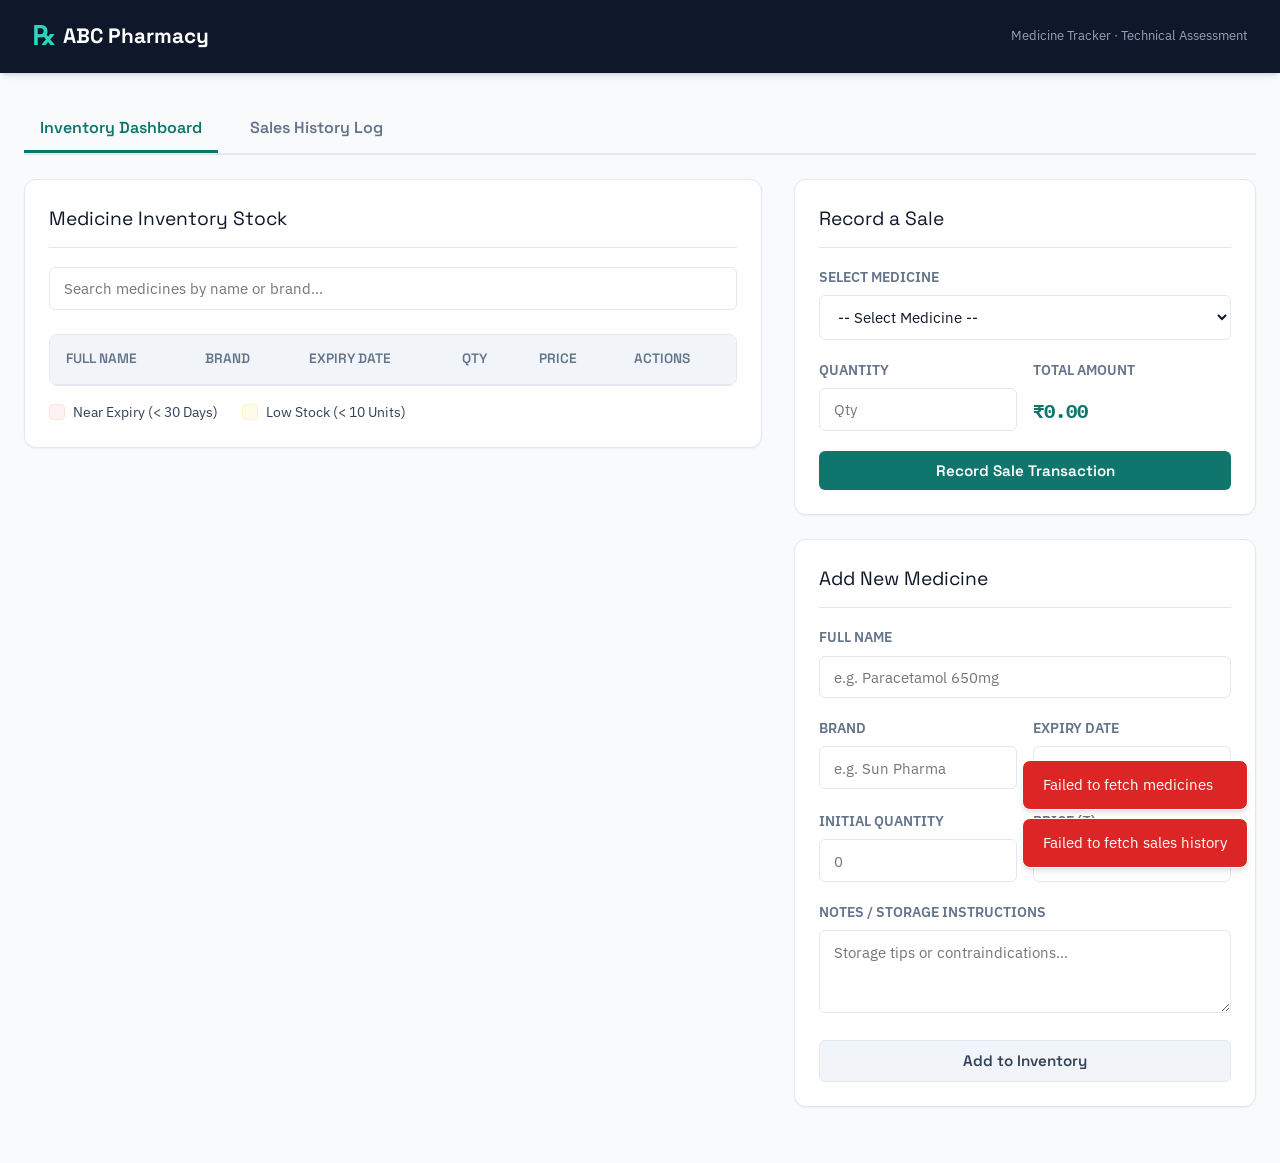
==== PharmacyTracker/PharmacyTracker.Api/wwwroot/index.html @ 10a16a3f "Initial commit of ABC Pharmacy Medicine Tracker" ====
<!DOCTYPE html>
<html lang="en">
<head>
  <meta charset="UTF-8">
  <meta name="viewport" content="width=device-width, initial-scale=1.0">
  <title>ABC Pharmacy Medicine Tracker</title>
  <link rel="preconnect" href="https://fonts.googleapis.com">
  <link href="https://fonts.googleapis.com/css2?family=Space+Grotesk:wght@400;500;600;700&family=IBM+Plex+Sans:wght@400;500;600;700&family=IBM+Plex+Mono:wght@400;500;600&display=swap" rel="stylesheet">
  <link rel="stylesheet" href="css/site.css">
</head>
<body>

  <!-- Toast Notification Container -->
  <div id="toast-container" class="toast-container"></div>

  <!-- Header -->
  <header class="app-header">
    <div class="brand">
      <span class="rx">℞</span> ABC Pharmacy
    </div>
    <div class="subtitle">Medicine Tracker · Technical Assessment</div>
  </header>

  <!-- Container -->
  <div class="container">
    <!-- Tabs Nav -->
    <div class="tabs-nav">
      <button class="tab-btn active" data-tab="tab-inventory">Inventory Dashboard</button>
      <button class="tab-btn" data-tab="tab-sales">Sales History Log</button>
    </div>

    <!-- TAB: Inventory Dashboard -->
    <div id="tab-inventory" class="tab-content active">
      <div class="grid-layout">
        
        <!-- Left Side: Table & Search -->
        <div>
          <div class="card" style="margin-bottom: 0;">
            <div class="card-title">Medicine Inventory Stock</div>
            
            <!-- Search Bar -->
            <div class="search-container">
              <input type="text" id="search-input" placeholder="Search medicines by name or brand...">
            </div>

            <!-- Table -->
            <div class="table-wrapper">
              <table>
                <thead>
                  <tr>
                    <th>Full Name</th>
                    <th>Brand</th>
                    <th>Expiry Date</th>
                    <th>Qty</th>
                    <th>Price</th>
                    <th>Actions</th>
                  </tr>
                </thead>
                <tbody id="inventory-body">
                  <!-- JS Rendered rows -->
                </tbody>
              </table>
            </div>

            <!-- Legend -->
            <div class="legend">
              <div class="legend-item">
                <span class="legend-color danger"></span>
                <span>Near Expiry (&lt; 30 Days)</span>
              </div>
              <div class="legend-item">
                <span class="legend-color warning"></span>
                <span>Low Stock (&lt; 10 Units)</span>
              </div>
            </div>

          </div>
        </div>

        <!-- Right Side: Forms -->
        <div>
          <!-- Card: Record a Sale -->
          <div class="card" id="record-sale-card">
            <div class="card-title">Record a Sale</div>
            <form id="record-sale-form">
              <div class="form-group">
                <label for="sale-medicine-select">Select Medicine</label>
                <select id="sale-medicine-select" required>
                  <option value="">-- Select Medicine --</option>
                </select>
              </div>
              <div class="form-row">
                <div class="form-group">
                  <label for="sale-qty">Quantity</label>
                  <input type="number" id="sale-qty" min="1" placeholder="Qty" required>
                </div>
                <div class="form-group">
                  <label>Total Amount</label>
                  <div id="sale-total-amount" class="mono" style="font-weight: 700; font-size: 1.2rem; color: var(--primary); padding-top: 0.5rem;">₹0.00</div>
                </div>
              </div>
              <button type="submit" class="btn btn-primary" style="width: 100%;">Record Sale Transaction</button>
            </form>
          </div>

          <!-- Card: Add Medicine -->
          <div class="card">
            <div class="card-title">Add New Medicine</div>
            <form id="add-medicine-form">
              <div class="form-group">
                <label for="add-name">Full Name</label>
                <input type="text" id="add-name" name="fullName" placeholder="e.g. Paracetamol 650mg" required>
              </div>
              <div class="form-row">
                <div class="form-group">
                  <label for="add-brand">Brand</label>
                  <input type="text" id="add-brand" name="brand" placeholder="e.g. Sun Pharma" required>
                </div>
                <div class="form-group">
                  <label for="add-expiry">Expiry Date</label>
                  <input type="date" id="add-expiry" name="expiryDate" required>
                </div>
              </div>
              <div class="form-row">
                <div class="form-group">
                  <label for="add-qty">Initial Quantity</label>
                  <input type="number" id="add-qty" name="quantity" min="0" placeholder="0" required>
                </div>
                <div class="form-group">
                  <label for="add-price">Price (₹)</label>
                  <input type="number" id="add-price" name="price" min="0.01" step="0.01" placeholder="0.00" required>
                </div>
              </div>
              <div class="form-group">
                <label for="add-notes">Notes / Storage Instructions</label>
                <textarea id="add-notes" name="notes" rows="3" placeholder="Storage tips or contraindications..."></textarea>
              </div>
              <button type="submit" class="btn btn-secondary" style="width: 100%;">Add to Inventory</button>
            </form>
          </div>
        </div>

      </div>
    </div>

    <!-- TAB: Sales History Log -->
    <div id="tab-sales" class="tab-content">
      <div class="card">
        <div class="card-title">Sales Transaction Log</div>
        <div class="table-wrapper">
          <table>
            <thead>
              <tr>
                <th>Medicine Name</th>
                <th>Quantity Sold</th>
                <th>Unit Price At Sale</th>
                <th>Total Transaction Amount</th>
                <th>Sale Date & Time</th>
              </tr>
            </thead>
            <tbody id="sales-history-body">
              <!-- JS Rendered rows -->
            </tbody>
          </table>
        </div>
      </div>
    </div>

  </div>

  <!-- Detail Modal -->
  <div id="detail-modal" class="modal-backdrop">
    <div class="modal">
      <div class="modal-header">
        <div id="modal-title" class="modal-title">Medicine Details</div>
        <button class="modal-close">&times;</button>
      </div>
      <div id="modal-content" class="modal-body">
        <!-- JS Rendered content -->
      </div>
      <div class="modal-footer">
        <button class="btn btn-secondary btn-modal-close">Close View</button>
      </div>
    </div>
  </div>

  <script type="module" src="js/app.js"></script>
</body>
</html>
---- PharmacyTracker/PharmacyTracker.Api/wwwroot/css/site.css ----
/* site.css - Core Design System */
:root {
  --ink: #0f172a;
  --ink-light: #1e293b;
  --paper: #f8fafc;
  --paper-card: #ffffff;
  --line: #e2e8f0;
  
  --primary: #0f766e;
  --primary-hover: #115e59;
  --primary-tint: #f0fdfa;
  
  --accent: #2563eb;
  --accent-tint: #eff6ff;

  --red-bg: #fef2f2;
  --red-text: #991b1b;
  --red-line: #fee2e2;
  
  --yellow-bg: #fffbeb;
  --yellow-text: #92400e;
  --yellow-line: #fef3c7;

  --text-main: #334155;
  --text-muted: #64748b;
  
  --shadow-sm: 0 1px 2px 0 rgba(0, 0, 0, 0.05);
  --shadow-md: 0 4px 6px -1px rgba(0, 0, 0, 0.1), 0 2px 4px -1px rgba(0, 0, 0, 0.06);
  --shadow-lg: 0 10px 15px -3px rgba(0, 0, 0, 0.1), 0 4px 6px -2px rgba(0, 0, 0, 0.05);
  
  --font-display: 'Space Grotesk', sans-serif;
  --font-sans: 'IBM Plex Sans', sans-serif;
  --font-mono: 'IBM Plex Mono', monospace;
}

* {
  box-sizing: border-box;
  margin: 0;
  padding: 0;
}

body {
  background-color: var(--paper);
  color: var(--text-main);
  font-family: var(--font-sans);
  font-size: 15px;
  line-height: 1.6;
}

/* Header & Brand */
header.app-header {
  background-color: var(--ink);
  color: #fff;
  padding: 1rem 2rem;
  display: flex;
  justify-content: space-between;
  align-items: center;
  box-shadow: var(--shadow-md);
  position: sticky;
  top: 0;
  z-index: 100;
}

.brand {
  display: flex;
  align-items: center;
  gap: 0.5rem;
  font-family: var(--font-display);
  font-weight: 700;
  font-size: 1.3rem;
}

.brand span.rx {
  color: #2dd4bf;
  font-size: 1.6rem;
}

.subtitle {
  font-size: 0.8rem;
  color: #94a3b8;
}

/* Layout */
.container {
  max-width: 1300px;
  margin: 2rem auto;
  padding: 0 1.5rem;
}

.grid-layout {
  display: grid;
  grid-template-columns: 1.6fr 1fr;
  gap: 2rem;
}

@media (max-width: 1024px) {
  .grid-layout {
    grid-template-columns: 1fr;
  }
}

/* Tabs Navigation */
.tabs-nav {
  display: flex;
  gap: 1rem;
  border-bottom: 2px solid var(--line);
  margin-bottom: 1.5rem;
}

.tab-btn {
  background: none;
  border: none;
  font-family: var(--font-display);
  font-size: 1rem;
  font-weight: 600;
  color: var(--text-muted);
  padding: 0.75rem 1rem;
  cursor: pointer;
  border-bottom: 3px solid transparent;
  transition: all 0.2s ease;
}

.tab-btn:hover {
  color: var(--ink);
}

.tab-btn.active {
  color: var(--primary);
  border-bottom-color: var(--primary);
}

.tab-content {
  display: none;
}

.tab-content.active {
  display: block;
}

/* Card Styling */
.card {
  background-color: var(--paper-card);
  border: 1px solid var(--line);
  border-radius: 12px;
  padding: 1.5rem;
  box-shadow: var(--shadow-sm);
  margin-bottom: 1.5rem;
  transition: box-shadow 0.2s ease;
}

.card:hover {
  box-shadow: var(--shadow-md);
}

.card-title {
  font-family: var(--font-display);
  font-size: 1.2rem;
  color: var(--ink);
  margin-bottom: 1.2rem;
  display: flex;
  align-items: center;
  gap: 0.5rem;
  border-bottom: 1px solid var(--line);
  padding-bottom: 0.75rem;
}

/* Table Styling */
.table-wrapper {
  overflow-x: auto;
  border-radius: 8px;
  border: 1px solid var(--line);
}

table {
  width: 100%;
  border-collapse: collapse;
  text-align: left;
}

th {
  background-color: #f1f5f9;
  font-family: var(--font-display);
  font-size: 0.85rem;
  font-weight: 600;
  text-transform: uppercase;
  color: var(--text-muted);
  padding: 0.85rem 1rem;
  border-bottom: 1px solid var(--line);
}

td {
  padding: 0.85rem 1rem;
  border-bottom: 1px solid var(--line);
  font-size: 0.9rem;
  vertical-align: middle;
}

tr.row-expiring td {
  background-color: var(--red-bg);
  border-bottom-color: var(--red-line);
}

tr.row-lowstock td {
  background-color: var(--yellow-bg);
  border-bottom-color: var(--yellow-line);
}

tr.row-expiring.row-lowstock td {
  background-color: var(--red-bg);
  border-bottom-color: var(--red-line);
}

tr:last-child td {
  border-bottom: none;
}

.mono {
  font-family: var(--font-mono);
}

/* Forms and Inputs */
.form-group {
  margin-bottom: 1.25rem;
}

label {
  display: block;
  font-size: 0.85rem;
  font-weight: 600;
  color: var(--text-muted);
  margin-bottom: 0.4rem;
  text-transform: uppercase;
}

input, select, textarea {
  width: 100%;
  padding: 0.65rem 0.85rem;
  border: 1px solid var(--line);
  border-radius: 6px;
  font-family: var(--font-sans);
  font-size: 0.95rem;
  background-color: #fff;
  color: var(--ink);
  transition: all 0.2s ease;
}

input:focus, select:focus, textarea:focus {
  outline: none;
  border-color: var(--primary);
  box-shadow: 0 0 0 3px rgba(15, 118, 110, 0.15);
}

.form-row {
  display: grid;
  grid-template-columns: 1fr 1fr;
  gap: 1rem;
}

/* Buttons */
.btn {
  display: inline-flex;
  align-items: center;
  justify-content: center;
  padding: 0.65rem 1.25rem;
  font-family: var(--font-display);
  font-size: 0.95rem;
  font-weight: 600;
  border-radius: 6px;
  border: none;
  cursor: pointer;
  transition: all 0.2s ease;
}

.btn-primary {
  background-color: var(--primary);
  color: white;
}

.btn-primary:hover {
  background-color: var(--primary-hover);
}

.btn-secondary {
  background-color: #f1f5f9;
  color: var(--text-main);
  border: 1px solid var(--line);
}

.btn-secondary:hover {
  background-color: #e2e8f0;
}

.btn-sm {
  padding: 0.35rem 0.75rem;
  font-size: 0.8rem;
}

/* Badges / Pills */
.pill {
  display: inline-block;
  padding: 0.15rem 0.5rem;
  border-radius: 12px;
  font-size: 0.75rem;
  font-family: var(--font-mono);
  font-weight: 600;
}

.pill-danger {
  background-color: #fee2e2;
  color: #991b1b;
}

.pill-warning {
  background-color: #fef3c7;
  color: #92400e;
}

.pill-success {
  background-color: #d1fae5;
  color: #065f46;
}

/* Search Bar */
.search-container {
  display: flex;
  gap: 1rem;
  margin-bottom: 1.5rem;
}

/* Legend */
.legend {
  display: flex;
  gap: 1.5rem;
  margin-top: 1rem;
  font-size: 0.85rem;
}

.legend-item {
  display: flex;
  align-items: center;
  gap: 0.5rem;
}

.legend-color {
  width: 16px;
  height: 16px;
  border-radius: 4px;
  border: 1px solid var(--line);
}

.legend-color.danger {
  background-color: var(--red-bg);
  border-color: var(--red-line);
}

.legend-color.warning {
  background-color: var(--yellow-bg);
  border-color: var(--yellow-line);
}

/* Modal */
.modal-backdrop {
  position: fixed;
  top: 0;
  left: 0;
  right: 0;
  bottom: 0;
  background-color: rgba(15, 23, 42, 0.6);
  backdrop-filter: blur(4px);
  display: flex;
  align-items: center;
  justify-content: center;
  z-index: 1000;
  opacity: 0;
  pointer-events: none;
  transition: opacity 0.25s ease;
}

.modal-backdrop.show {
  opacity: 1;
  pointer-events: auto;
}

.modal {
  background-color: var(--paper-card);
  border-radius: 12px;
  width: 100%;
  max-width: 500px;
  box-shadow: var(--shadow-lg);
  transform: scale(0.95);
  transition: transform 0.25s ease;
}

.modal-backdrop.show .modal {
  transform: scale(1);
}

.modal-header {
  padding: 1.25rem 1.5rem;
  border-bottom: 1px solid var(--line);
  display: flex;
  justify-content: space-between;
  align-items: center;
}

.modal-title {
  font-family: var(--font-display);
  font-size: 1.25rem;
  font-weight: 700;
  color: var(--ink);
}

.modal-close {
  background: none;
  border: none;
  font-size: 1.5rem;
  cursor: pointer;
  color: var(--text-muted);
}

.modal-body {
  padding: 1.5rem;
}

.modal-footer {
  padding: 1rem 1.5rem;
  border-top: 1px solid var(--line);
  display: flex;
  justify-content: flex-end;
  gap: 0.75rem;
}

/* Notifications / Toast */
.toast-container {
  position: fixed;
  bottom: 2rem;
  right: 2rem;
  z-index: 1100;
}

.toast {
  background-color: var(--ink);
  color: #fff;
  padding: 1rem 1.5rem;
  border-radius: 8px;
  box-shadow: var(--shadow-lg);
  margin-top: 0.5rem;
  display: flex;
  align-items: center;
  gap: 0.75rem;
  animation: slideIn 0.3s ease forwards;
}

@keyframes slideIn {
  from {
    transform: translateY(100%);
    opacity: 0;
  }
  to {
    transform: translateY(0);
    opacity: 1;
  }
}
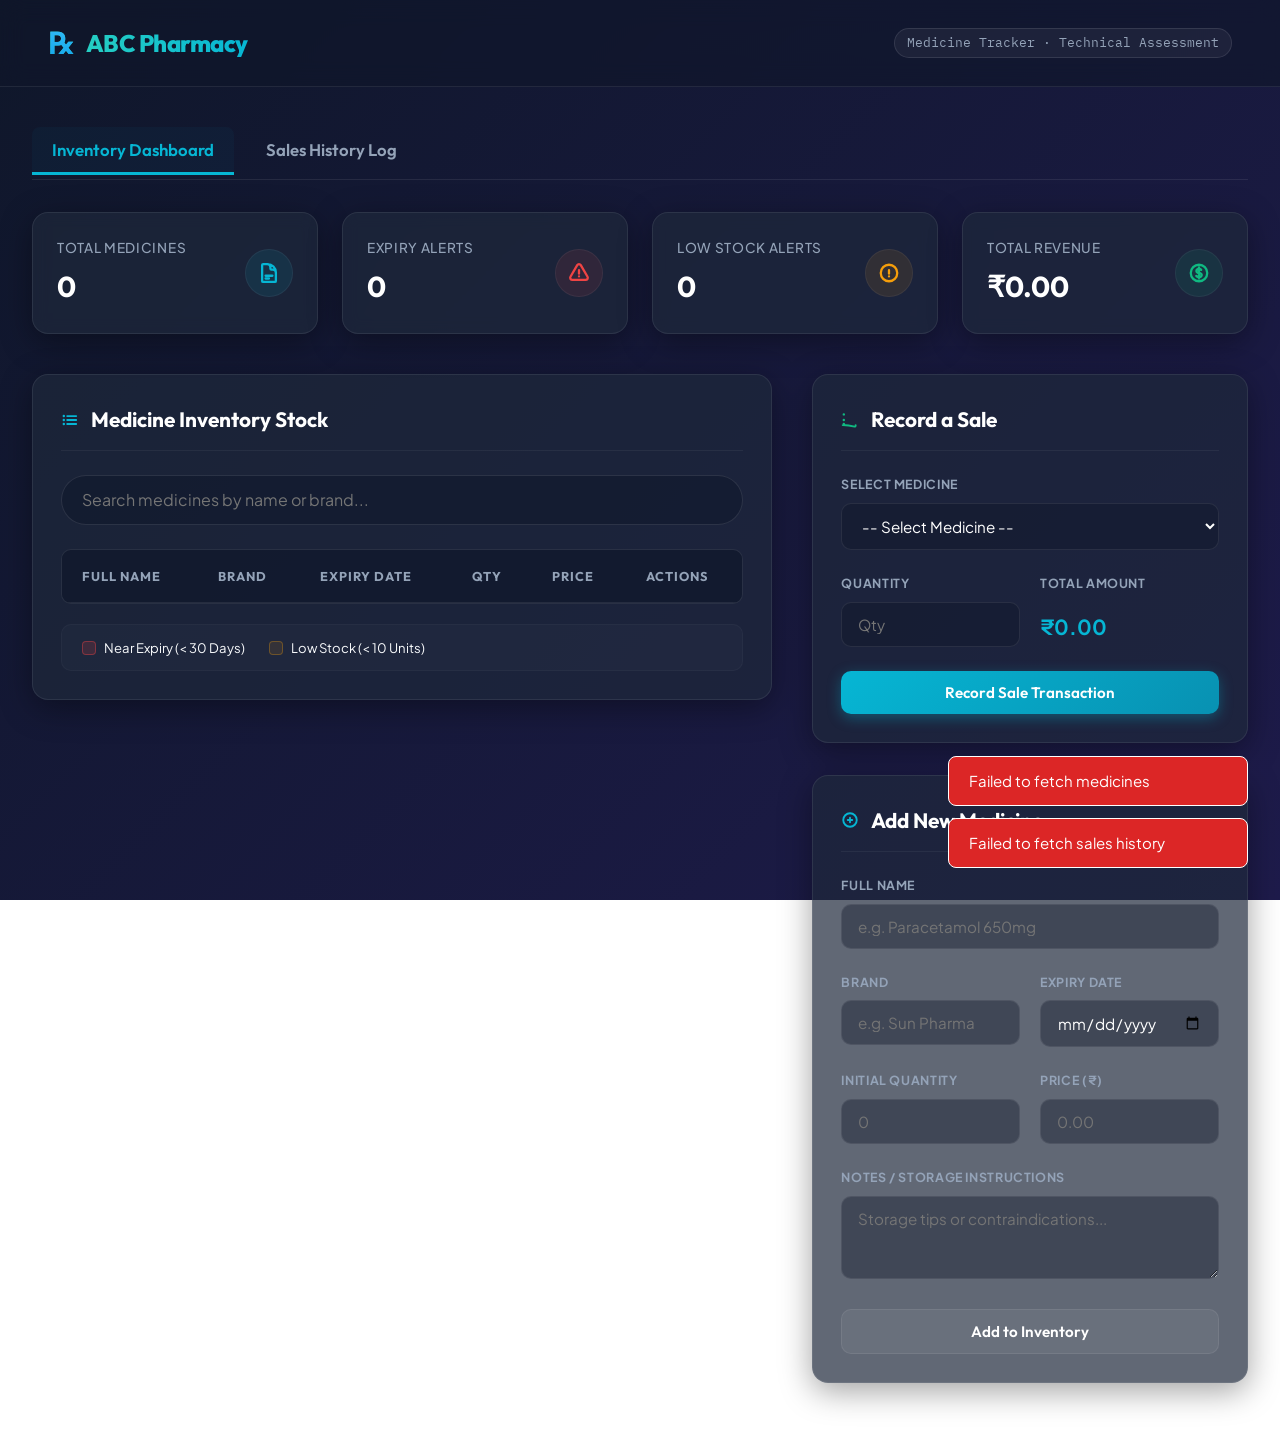
==== commit a267b79b: "Redesign UI to make it look premium and production ready" ====
--- a/PharmacyTracker/PharmacyTracker.Api/wwwroot/index.html
+++ b/PharmacyTracker/PharmacyTracker.Api/wwwroot/index.html
@@ -5,7 +5,6 @@
   <meta name="viewport" content="width=device-width, initial-scale=1.0">
   <title>ABC Pharmacy Medicine Tracker</title>
   <link rel="preconnect" href="https://fonts.googleapis.com">
-  <link href="https://fonts.googleapis.com/css2?family=Space+Grotesk:wght@400;500;600;700&family=IBM+Plex+Sans:wght@400;500;600;700&family=IBM+Plex+Mono:wght@400;500;600&display=swap" rel="stylesheet">
   <link rel="stylesheet" href="css/site.css">
 </head>
 <body>
@@ -27,6 +26,46 @@
     <div class="tabs-nav">
       <button class="tab-btn active" data-tab="tab-inventory">Inventory Dashboard</button>
       <button class="tab-btn" data-tab="tab-sales">Sales History Log</button>
+    </div>
+
+    <!-- Quick Statistics Banner -->
+    <div class="stats-grid">
+      <div class="stat-card">
+        <div class="stat-info">
+          <span class="stat-label">Total Medicines</span>
+          <span class="stat-value" id="stats-total-meds">0</span>
+        </div>
+        <div class="stat-icon cyan">
+          <svg width="22" height="22" fill="none" stroke="currentColor" stroke-width="2.5" viewBox="0 0 24 24"><path stroke-linecap="round" stroke-linejoin="round" d="M19.5 14.25v-2.625a3.375 3.375 0 00-3.375-3.375h-1.5A1.125 1.125 0 0113.5 7.125v-1.5a3.375 3.375 0 00-3.375-3.375H8.25m0 12.75h7.5m-7.5 3H12M10.5 2.25H5.625c-.621 0-1.125.504-1.125 1.125v17.25c0 .621.504 1.125 1.125 1.125h12.75c.621 0 1.125-.504 1.125-1.125V11.25a9 9 0 00-9-9z"></path></svg>
+        </div>
+      </div>
+      <div class="stat-card">
+        <div class="stat-info">
+          <span class="stat-label">Expiry Alerts</span>
+          <span class="stat-value" id="stats-expiry-alerts">0</span>
+        </div>
+        <div class="stat-icon red">
+          <svg width="22" height="22" fill="none" stroke="currentColor" stroke-width="2.5" viewBox="0 0 24 24"><path stroke-linecap="round" stroke-linejoin="round" d="M12 9v3.75m-9.303 3.376c-.866 1.5.217 3.374 1.948 3.374h14.71c1.73 0 2.813-1.874 1.948-3.374L13.949 3.378c-.866-1.5-3.032-1.5-3.898 0L2.697 16.126zM12 15.75h.007v.008H12v-.008z"></path></svg>
+        </div>
+      </div>
+      <div class="stat-card">
+        <div class="stat-info">
+          <span class="stat-label">Low Stock Alerts</span>
+          <span class="stat-value" id="stats-low-stock">0</span>
+        </div>
+        <div class="stat-icon yellow">
+          <svg width="22" height="22" fill="none" stroke="currentColor" stroke-width="2.5" viewBox="0 0 24 24"><path stroke-linecap="round" stroke-linejoin="round" d="M12 9v3.75m9-.75a9 9 0 11-18 0 9 9 0 0118 0zm-9 3.75h.008v.008H12v-.008z"></path></svg>
+        </div>
+      </div>
+      <div class="stat-card">
+        <div class="stat-info">
+          <span class="stat-label">Total Revenue</span>
+          <span class="stat-value" id="stats-revenue">₹0.00</span>
+        </div>
+        <div class="stat-icon green">
+          <svg width="22" height="22" fill="none" stroke="currentColor" stroke-width="2.5" viewBox="0 0 24 24"><path stroke-linecap="round" stroke-linejoin="round" d="M12 6v12m-3-2.818l.879.659c1.171.879 3.07.879 4.242 0 1.172-.879 1.172-2.303 0-3.182C13.536 12.219 12.768 12 12 12c-.725 0-1.45-.22-2.003-.659-1.106-.879-1.106-2.303 0-3.182s2.9-.879 4.006 0l.415.33M21 12a9 9 0 11-18 0 9 9 0 0118 0z"></path></svg>
+        </div>
+      </div>
     </div>
 
     <!-- TAB: Inventory Dashboard -->
@@ -36,7 +75,10 @@
         <!-- Left Side: Table & Search -->
         <div>
           <div class="card" style="margin-bottom: 0;">
-            <div class="card-title">Medicine Inventory Stock</div>
+            <div class="card-title">
+              <svg width="18" height="18" fill="none" stroke="currentColor" stroke-width="2.5" viewBox="0 0 24 24" style="color: var(--primary);"><path stroke-linecap="round" stroke-linejoin="round" d="M8.25 6.75h12M8.25 12h12m-12 5.25h12M3.75 6.75h.007v.008H3.75V6.75zm.375 0a.375.375 0 11-.75 0 .375.375 0 01.75 0zM3.75 12h.007v.008H3.75V12zm.375 0a.375.375 0 11-.75 0 .375.375 0 01.75 0zm-.375 5.25h.007v.008H3.75v-.008zm.375 0a.375.375 0 11-.75 0 .375.375 0 01.75 0z"></path></svg>
+              Medicine Inventory Stock
+            </div>
             
             <!-- Search Bar -->
             <div class="search-container">
@@ -81,7 +123,10 @@
         <div>
           <!-- Card: Record a Sale -->
           <div class="card" id="record-sale-card">
-            <div class="card-title">Record a Sale</div>
+            <div class="card-title">
+              <svg width="18" height="18" fill="none" stroke="currentColor" stroke-width="2.5" viewBox="0 0 24 24" style="color: var(--success);"><path stroke-linecap="round" stroke-linejoin="round" d="M2.25 18.75a60.07 60.07 0 0115.797 2.101c.727.198 1.453-.342 1.453-1.096V18.75M3.75 4.5h.007v.008H3.75V4.5zm.375 0a.375.375 0 11-.75 0 .375.375 0 01.75 0zM3.75 12h.007v.008H3.75V12zm.375 0a.375.375 0 11-.75 0 .375.375 0 01.75 0zm-.375 5.25h.007v.008H3.75v-.008zm.375 0a.375.375 0 11-.75 0 .375.375 0 01.75 0z"></path></svg>
+              Record a Sale
+            </div>
             <form id="record-sale-form">
               <div class="form-group">
                 <label for="sale-medicine-select">Select Medicine</label>
@@ -96,7 +141,7 @@
                 </div>
                 <div class="form-group">
                   <label>Total Amount</label>
-                  <div id="sale-total-amount" class="mono" style="font-weight: 700; font-size: 1.2rem; color: var(--primary); padding-top: 0.5rem;">₹0.00</div>
+                  <div id="sale-total-amount" class="mono" style="font-weight: 700; font-size: 1.3rem; color: var(--primary); padding-top: 0.5rem;">₹0.00</div>
                 </div>
               </div>
               <button type="submit" class="btn btn-primary" style="width: 100%;">Record Sale Transaction</button>
@@ -105,7 +150,10 @@
 
           <!-- Card: Add Medicine -->
           <div class="card">
-            <div class="card-title">Add New Medicine</div>
+            <div class="card-title">
+              <svg width="18" height="18" fill="none" stroke="currentColor" stroke-width="2.5" viewBox="0 0 24 24" style="color: var(--primary);"><path stroke-linecap="round" stroke-linejoin="round" d="M12 9v6m3-3H9m12 0a9 9 0 11-18 0 9 9 0 0118 0z"></path></svg>
+              Add New Medicine
+            </div>
             <form id="add-medicine-form">
               <div class="form-group">
                 <label for="add-name">Full Name</label>
@@ -146,7 +194,10 @@
     <!-- TAB: Sales History Log -->
     <div id="tab-sales" class="tab-content">
       <div class="card">
-        <div class="card-title">Sales Transaction Log</div>
+        <div class="card-title">
+          <svg width="18" height="18" fill="none" stroke="currentColor" stroke-width="2.5" viewBox="0 0 24 24" style="color: var(--success);"><path stroke-linecap="round" stroke-linejoin="round" d="M9 12h6m-6 4h6m2 5H7a2 2 0 01-2-2V5a2 2 0 012-2h5.586a1 1 0 01.707.293l5.414 5.414a1 1 0 01.293.707V19a2 2 0 01-2 2z"></path></svg>
+          Sales Transaction Log
+        </div>
         <div class="table-wrapper">
           <table>
             <thead>
--- a/PharmacyTracker/PharmacyTracker.Api/wwwroot/css/site.css
+++ b/PharmacyTracker/PharmacyTracker.Api/wwwroot/css/site.css
@@ -1,61 +1,83 @@
-/* site.css - Core Design System */
+/* site.css - Premium Production Ready Theme */
+@import url('https://fonts.googleapis.com/css2?family=Outfit:wght@300;400;500;600;700;800&family=IBM+Plex+Mono:wght@400;500;600&family=Plus+Jakarta+Sans:wght@300;400;500;600;700;800&display=swap');
+
 :root {
-  --ink: #0f172a;
-  --ink-light: #1e293b;
-  --paper: #f8fafc;
-  --paper-card: #ffffff;
-  --line: #e2e8f0;
+  --bg-gradient: linear-gradient(135deg, #0f172a 0%, #1e1b4b 100%);
+  --panel-bg: rgba(30, 41, 59, 0.7);
+  --panel-border: rgba(255, 255, 255, 0.08);
   
-  --primary: #0f766e;
-  --primary-hover: #115e59;
-  --primary-tint: #f0fdfa;
+  --primary: #06b6d4;
+  --primary-hover: #0891b2;
+  --primary-glow: rgba(6, 182, 212, 0.35);
   
-  --accent: #2563eb;
-  --accent-tint: #eff6ff;
-
-  --red-bg: #fef2f2;
-  --red-text: #991b1b;
-  --red-line: #fee2e2;
+  --success: #10b981;
+  --success-glow: rgba(16, 185, 129, 0.2);
   
-  --yellow-bg: #fffbeb;
-  --yellow-text: #92400e;
-  --yellow-line: #fef3c7;
-
-  --text-main: #334155;
-  --text-muted: #64748b;
+  --warning: #f59e0b;
+  --warning-bg: rgba(245, 158, 11, 0.1);
+  --warning-border: rgba(245, 158, 11, 0.3);
   
-  --shadow-sm: 0 1px 2px 0 rgba(0, 0, 0, 0.05);
-  --shadow-md: 0 4px 6px -1px rgba(0, 0, 0, 0.1), 0 2px 4px -1px rgba(0, 0, 0, 0.06);
-  --shadow-lg: 0 10px 15px -3px rgba(0, 0, 0, 0.1), 0 4px 6px -2px rgba(0, 0, 0, 0.05);
+  --danger: #ef4444;
+  --danger-bg: rgba(239, 68, 68, 0.15);
+  --danger-border: rgba(239, 68, 68, 0.4);
   
-  --font-display: 'Space Grotesk', sans-serif;
-  --font-sans: 'IBM Plex Sans', sans-serif;
+  --text-main: #f8fafc;
+  --text-muted: #94a3b8;
+  --text-dim: #64748b;
+  
+  --font-display: 'Outfit', sans-serif;
+  --font-sans: 'Plus Jakarta Sans', sans-serif;
   --font-mono: 'IBM Plex Mono', monospace;
+  
+  --shadow-premium: 0 8px 32px 0 rgba(0, 0, 0, 0.37);
+  --radius-lg: 16px;
+  --radius-md: 10px;
 }
 
 * {
   box-sizing: border-box;
   margin: 0;
   padding: 0;
+  scrollbar-width: thin;
+  scrollbar-color: rgba(255, 255, 255, 0.2) transparent;
 }
 
 body {
-  background-color: var(--paper);
+  background: var(--bg-gradient);
   color: var(--text-main);
   font-family: var(--font-sans);
   font-size: 15px;
   line-height: 1.6;
-}
-
-/* Header & Brand */
+  min-height: 100vh;
+  background-attachment: fixed;
+}
+
+/* Scrollbar Customization */
+::-webkit-scrollbar {
+  width: 6px;
+  height: 6px;
+}
+::-webkit-scrollbar-track {
+  background: transparent;
+}
+::-webkit-scrollbar-thumb {
+  background: rgba(255, 255, 255, 0.15);
+  border-radius: 10px;
+}
+::-webkit-scrollbar-thumb:hover {
+  background: rgba(255, 255, 255, 0.3);
+}
+
+/* Header & Navbar */
 header.app-header {
-  background-color: var(--ink);
-  color: #fff;
-  padding: 1rem 2rem;
+  background: rgba(15, 23, 42, 0.6);
+  backdrop-filter: blur(12px);
+  -webkit-backdrop-filter: blur(12px);
+  border-bottom: 1px solid var(--panel-border);
+  padding: 1.25rem 3rem;
   display: flex;
   justify-content: space-between;
   align-items: center;
-  box-shadow: var(--shadow-md);
   position: sticky;
   top: 0;
   z-index: 100;
@@ -64,111 +86,202 @@
 .brand {
   display: flex;
   align-items: center;
-  gap: 0.5rem;
+  gap: 0.75rem;
   font-family: var(--font-display);
-  font-weight: 700;
-  font-size: 1.3rem;
+  font-weight: 800;
+  font-size: 1.5rem;
+  letter-spacing: -0.02em;
+  background: linear-gradient(to right, #2dd4bf, #06b6d4);
+  -webkit-background-clip: text;
+  -webkit-text-fill-color: transparent;
 }
 
 .brand span.rx {
-  color: #2dd4bf;
-  font-size: 1.6rem;
+  font-size: 1.8rem;
+  background: linear-gradient(to bottom, #38bdf8, #0ea5e9);
+  -webkit-background-clip: text;
+  -webkit-text-fill-color: transparent;
 }
 
 .subtitle {
   font-size: 0.8rem;
-  color: #94a3b8;
-}
-
-/* Layout */
+  color: var(--text-muted);
+  font-family: var(--font-mono);
+  background: rgba(255, 255, 255, 0.05);
+  padding: 0.25rem 0.75rem;
+  border-radius: 20px;
+  border: 1px solid rgba(255, 255, 255, 0.1);
+}
+
+/* Layout container */
 .container {
-  max-width: 1300px;
-  margin: 2rem auto;
-  padding: 0 1.5rem;
-}
-
+  max-width: 1400px;
+  margin: 2.5rem auto;
+  padding: 0 2rem;
+}
+
+/* Quick Statistics Grid */
+.stats-grid {
+  display: grid;
+  grid-template-columns: repeat(auto-fit, minmax(240px, 1fr));
+  gap: 1.5rem;
+  margin-bottom: 2.5rem;
+}
+
+.stat-card {
+  background: var(--panel-bg);
+  backdrop-filter: blur(8px);
+  -webkit-backdrop-filter: blur(8px);
+  border: 1px solid var(--panel-border);
+  border-radius: var(--radius-lg);
+  padding: 1.5rem;
+  display: flex;
+  align-items: center;
+  justify-content: space-between;
+  box-shadow: var(--shadow-premium);
+  transition: transform 0.3s cubic-bezier(0.4, 0, 0.2, 1), border-color 0.3s ease;
+}
+
+.stat-card:hover {
+  transform: translateY(-4px);
+  border-color: rgba(6, 182, 212, 0.3);
+}
+
+.stat-info {
+  display: flex;
+  flex-direction: column;
+}
+
+.stat-label {
+  font-size: 0.85rem;
+  color: var(--text-muted);
+  font-weight: 500;
+  text-transform: uppercase;
+  letter-spacing: 0.05em;
+}
+
+.stat-value {
+  font-size: 1.8rem;
+  font-weight: 700;
+  font-family: var(--font-display);
+  margin-top: 0.25rem;
+  color: #fff;
+}
+
+.stat-icon {
+  width: 48px;
+  height: 48px;
+  border-radius: 50%;
+  display: flex;
+  align-items: center;
+  justify-content: center;
+  background: rgba(255, 255, 255, 0.03);
+  border: 1px solid rgba(255, 255, 255, 0.05);
+}
+
+.stat-icon.cyan { color: #06b6d4; background: rgba(6, 182, 212, 0.1); }
+.stat-icon.red { color: #ef4444; background: rgba(239, 68, 68, 0.1); }
+.stat-icon.yellow { color: #f59e0b; background: rgba(245, 158, 11, 0.1); }
+.stat-icon.green { color: #10b981; background: rgba(16, 185, 129, 0.1); }
+
+/* Dashboard Grids */
 .grid-layout {
   display: grid;
-  grid-template-columns: 1.6fr 1fr;
-  gap: 2rem;
-}
-
-@media (max-width: 1024px) {
+  grid-template-columns: 1.7fr 1fr;
+  gap: 2.5rem;
+}
+
+@media (max-width: 1100px) {
   .grid-layout {
     grid-template-columns: 1fr;
   }
 }
 
-/* Tabs Navigation */
+/* Tabs */
 .tabs-nav {
   display: flex;
-  gap: 1rem;
-  border-bottom: 2px solid var(--line);
-  margin-bottom: 1.5rem;
+  gap: 0.75rem;
+  border-bottom: 1px solid var(--panel-border);
+  margin-bottom: 2rem;
+  padding-bottom: 0.25rem;
 }
 
 .tab-btn {
   background: none;
   border: none;
   font-family: var(--font-display);
-  font-size: 1rem;
+  font-size: 1.05rem;
   font-weight: 600;
   color: var(--text-muted);
-  padding: 0.75rem 1rem;
+  padding: 0.75rem 1.25rem;
   cursor: pointer;
+  border-radius: 8px 8px 0 0;
   border-bottom: 3px solid transparent;
-  transition: all 0.2s ease;
+  transition: all 0.25s cubic-bezier(0.4, 0, 0.2, 1);
 }
 
 .tab-btn:hover {
-  color: var(--ink);
+  color: #fff;
+  background: rgba(255, 255, 255, 0.03);
 }
 
 .tab-btn.active {
   color: var(--primary);
   border-bottom-color: var(--primary);
+  background: rgba(6, 182, 212, 0.04);
 }
 
 .tab-content {
   display: none;
+  animation: fadeIn 0.4s ease-out forwards;
 }
 
 .tab-content.active {
   display: block;
 }
 
-/* Card Styling */
+@keyframes fadeIn {
+  from { opacity: 0; transform: translateY(8px); }
+  to { opacity: 1; transform: translateY(0); }
+}
+
+/* Cards */
 .card {
-  background-color: var(--paper-card);
-  border: 1px solid var(--line);
-  border-radius: 12px;
-  padding: 1.5rem;
-  box-shadow: var(--shadow-sm);
-  margin-bottom: 1.5rem;
-  transition: box-shadow 0.2s ease;
+  background: var(--panel-bg);
+  backdrop-filter: blur(12px);
+  -webkit-backdrop-filter: blur(12px);
+  border: 1px solid var(--panel-border);
+  border-radius: var(--radius-lg);
+  padding: 1.75rem;
+  box-shadow: var(--shadow-premium);
+  margin-bottom: 2rem;
+  transition: border-color 0.3s ease, box-shadow 0.3s ease;
 }
 
 .card:hover {
-  box-shadow: var(--shadow-md);
+  border-color: rgba(255, 255, 255, 0.12);
+  box-shadow: 0 12px 40px 0 rgba(0, 0, 0, 0.45);
 }
 
 .card-title {
   font-family: var(--font-display);
-  font-size: 1.2rem;
-  color: var(--ink);
-  margin-bottom: 1.2rem;
-  display: flex;
-  align-items: center;
-  gap: 0.5rem;
-  border-bottom: 1px solid var(--line);
-  padding-bottom: 0.75rem;
-}
-
-/* Table Styling */
+  font-size: 1.3rem;
+  font-weight: 700;
+  color: #fff;
+  margin-bottom: 1.5rem;
+  display: flex;
+  align-items: center;
+  gap: 0.75rem;
+  border-bottom: 1px solid rgba(255, 255, 255, 0.05);
+  padding-bottom: 0.85rem;
+}
+
+/* Table Design */
 .table-wrapper {
   overflow-x: auto;
-  border-radius: 8px;
-  border: 1px solid var(--line);
+  border-radius: var(--radius-md);
+  border: 1px solid var(--panel-border);
+  background: rgba(15, 23, 42, 0.3);
 }
 
 table {
@@ -178,82 +291,86 @@
 }
 
 th {
-  background-color: #f1f5f9;
+  background-color: rgba(15, 23, 42, 0.5);
   font-family: var(--font-display);
-  font-size: 0.85rem;
-  font-weight: 600;
+  font-size: 0.8rem;
+  font-weight: 700;
   text-transform: uppercase;
+  letter-spacing: 0.08em;
   color: var(--text-muted);
-  padding: 0.85rem 1rem;
-  border-bottom: 1px solid var(--line);
+  padding: 1rem 1.25rem;
+  border-bottom: 1px solid var(--panel-border);
 }
 
 td {
-  padding: 0.85rem 1rem;
-  border-bottom: 1px solid var(--line);
-  font-size: 0.9rem;
+  padding: 1.1rem 1.25rem;
+  border-bottom: 1px solid rgba(255, 255, 255, 0.04);
+  font-size: 0.92rem;
   vertical-align: middle;
-}
-
+  transition: background-color 0.2s ease;
+}
+
+tr:hover td {
+  background-color: rgba(255, 255, 255, 0.02);
+}
+
+/* Highlight colors with glow and subtle borders */
 tr.row-expiring td {
-  background-color: var(--red-bg);
-  border-bottom-color: var(--red-line);
+  background-color: var(--danger-bg);
+  border-bottom-color: var(--danger-border);
+  color: #fca5a5;
 }
 
 tr.row-lowstock td {
-  background-color: var(--yellow-bg);
-  border-bottom-color: var(--yellow-line);
+  background-color: var(--warning-bg);
+  border-bottom-color: var(--warning-border);
+  color: #fde047;
 }
 
 tr.row-expiring.row-lowstock td {
-  background-color: var(--red-bg);
-  border-bottom-color: var(--red-line);
-}
-
-tr:last-child td {
-  border-bottom: none;
-}
-
-.mono {
-  font-family: var(--font-mono);
-}
-
-/* Forms and Inputs */
+  background-color: var(--danger-bg);
+  border-bottom-color: var(--danger-border);
+  color: #fca5a5;
+}
+
+/* Forms */
 .form-group {
-  margin-bottom: 1.25rem;
+  margin-bottom: 1.5rem;
 }
 
 label {
   display: block;
-  font-size: 0.85rem;
-  font-weight: 600;
+  font-size: 0.78rem;
+  font-weight: 700;
   color: var(--text-muted);
-  margin-bottom: 0.4rem;
+  margin-bottom: 0.5rem;
   text-transform: uppercase;
+  letter-spacing: 0.05em;
 }
 
 input, select, textarea {
   width: 100%;
-  padding: 0.65rem 0.85rem;
-  border: 1px solid var(--line);
-  border-radius: 6px;
+  padding: 0.75rem 1rem;
+  border: 1px solid var(--panel-border);
+  border-radius: var(--radius-md);
   font-family: var(--font-sans);
   font-size: 0.95rem;
-  background-color: #fff;
-  color: var(--ink);
-  transition: all 0.2s ease;
+  background-color: rgba(15, 23, 42, 0.4);
+  color: #fff;
+  transition: all 0.25s cubic-bezier(0.4, 0, 0.2, 1);
 }
 
 input:focus, select:focus, textarea:focus {
   outline: none;
   border-color: var(--primary);
-  box-shadow: 0 0 0 3px rgba(15, 118, 110, 0.15);
+  box-shadow: 0 0 0 3px var(--primary-glow);
+  background-color: rgba(15, 23, 42, 0.6);
 }
 
 .form-row {
   display: grid;
   grid-template-columns: 1fr 1fr;
-  gap: 1rem;
+  gap: 1.25rem;
 }
 
 /* Buttons */
@@ -261,78 +378,100 @@
   display: inline-flex;
   align-items: center;
   justify-content: center;
-  padding: 0.65rem 1.25rem;
+  gap: 0.5rem;
+  padding: 0.75rem 1.5rem;
   font-family: var(--font-display);
   font-size: 0.95rem;
   font-weight: 600;
-  border-radius: 6px;
+  border-radius: var(--radius-md);
   border: none;
   cursor: pointer;
-  transition: all 0.2s ease;
+  transition: all 0.25s cubic-bezier(0.4, 0, 0.2, 1);
 }
 
 .btn-primary {
-  background-color: var(--primary);
+  background: linear-gradient(135deg, #06b6d4 0%, #0891b2 100%);
   color: white;
+  box-shadow: 0 4px 14px 0 var(--primary-glow);
 }
 
 .btn-primary:hover {
-  background-color: var(--primary-hover);
+  background: linear-gradient(135deg, #0891b2 0%, #0e7490 100%);
+  transform: translateY(-1px);
+  box-shadow: 0 6px 20px 0 var(--primary-glow);
 }
 
 .btn-secondary {
-  background-color: #f1f5f9;
-  color: var(--text-main);
-  border: 1px solid var(--line);
+  background-color: rgba(255, 255, 255, 0.05);
+  color: #fff;
+  border: 1px solid rgba(255, 255, 255, 0.08);
 }
 
 .btn-secondary:hover {
-  background-color: #e2e8f0;
+  background-color: rgba(255, 255, 255, 0.1);
+  border-color: rgba(255, 255, 255, 0.2);
 }
 
 .btn-sm {
-  padding: 0.35rem 0.75rem;
-  font-size: 0.8rem;
-}
-
-/* Badges / Pills */
+  padding: 0.4rem 0.9rem;
+  font-size: 0.82rem;
+  border-radius: 6px;
+}
+
+/* Badges / Pill Tags */
 .pill {
-  display: inline-block;
-  padding: 0.15rem 0.5rem;
-  border-radius: 12px;
-  font-size: 0.75rem;
+  display: inline-flex;
+  align-items: center;
+  padding: 0.2rem 0.6rem;
+  border-radius: 20px;
+  font-size: 0.72rem;
   font-family: var(--font-mono);
   font-weight: 600;
+  border: 1px solid transparent;
 }
 
 .pill-danger {
-  background-color: #fee2e2;
-  color: #991b1b;
+  background-color: rgba(239, 68, 68, 0.15);
+  color: #f87171;
+  border-color: rgba(239, 68, 68, 0.25);
 }
 
 .pill-warning {
-  background-color: #fef3c7;
-  color: #92400e;
+  background-color: rgba(245, 158, 11, 0.15);
+  color: #fbbf24;
+  border-color: rgba(245, 158, 11, 0.25);
 }
 
 .pill-success {
-  background-color: #d1fae5;
-  color: #065f46;
-}
-
-/* Search Bar */
+  background-color: rgba(16, 185, 129, 0.15);
+  color: #34d399;
+  border-color: rgba(16, 185, 129, 0.25);
+}
+
+/* Search bar styling */
 .search-container {
   display: flex;
-  gap: 1rem;
   margin-bottom: 1.5rem;
 }
 
-/* Legend */
+.search-container input {
+  font-size: 1rem;
+  padding: 0.85rem 1.25rem;
+  border-radius: 30px;
+  border-color: rgba(255, 255, 255, 0.1);
+  background-color: rgba(15, 23, 42, 0.5);
+}
+
+/* Legend items design */
 .legend {
   display: flex;
   gap: 1.5rem;
-  margin-top: 1rem;
-  font-size: 0.85rem;
+  margin-top: 1.25rem;
+  font-size: 0.82rem;
+  background: rgba(255, 255, 255, 0.02);
+  padding: 0.75rem 1.25rem;
+  border-radius: var(--radius-md);
+  border: 1px solid rgba(255, 255, 255, 0.03);
 }
 
 .legend-item {
@@ -342,20 +481,19 @@
 }
 
 .legend-color {
-  width: 16px;
-  height: 16px;
+  width: 14px;
+  height: 14px;
   border-radius: 4px;
-  border: 1px solid var(--line);
 }
 
 .legend-color.danger {
-  background-color: var(--red-bg);
-  border-color: var(--red-line);
+  background-color: var(--danger-bg);
+  border: 1px solid var(--danger-border);
 }
 
 .legend-color.warning {
-  background-color: var(--yellow-bg);
-  border-color: var(--yellow-line);
+  background-color: var(--warning-bg);
+  border: 1px solid var(--warning-border);
 }
 
 /* Modal */
@@ -365,15 +503,16 @@
   left: 0;
   right: 0;
   bottom: 0;
-  background-color: rgba(15, 23, 42, 0.6);
-  backdrop-filter: blur(4px);
+  background-color: rgba(15, 23, 42, 0.85);
+  backdrop-filter: blur(8px);
+  -webkit-backdrop-filter: blur(8px);
   display: flex;
   align-items: center;
   justify-content: center;
   z-index: 1000;
   opacity: 0;
   pointer-events: none;
-  transition: opacity 0.25s ease;
+  transition: opacity 0.3s cubic-bezier(0.4, 0, 0.2, 1);
 }
 
 .modal-backdrop.show {
@@ -382,13 +521,15 @@
 }
 
 .modal {
-  background-color: var(--paper-card);
-  border-radius: 12px;
-  width: 100%;
-  max-width: 500px;
-  box-shadow: var(--shadow-lg);
+  background: rgba(30, 41, 59, 0.95);
+  border: 1px solid rgba(255, 255, 255, 0.15);
+  border-radius: var(--radius-lg);
+  width: 90%;
+  max-width: 520px;
+  box-shadow: 0 25px 50px -12px rgba(0, 0, 0, 0.5);
   transform: scale(0.95);
-  transition: transform 0.25s ease;
+  transition: transform 0.3s cubic-bezier(0.4, 0, 0.2, 1);
+  overflow: hidden;
 }
 
 .modal-backdrop.show .modal {
@@ -396,68 +537,77 @@
 }
 
 .modal-header {
-  padding: 1.25rem 1.5rem;
-  border-bottom: 1px solid var(--line);
+  padding: 1.25rem 1.75rem;
+  border-bottom: 1px solid rgba(255, 255, 255, 0.08);
   display: flex;
   justify-content: space-between;
   align-items: center;
+  background: rgba(15, 23, 42, 0.4);
 }
 
 .modal-title {
   font-family: var(--font-display);
-  font-size: 1.25rem;
+  font-size: 1.35rem;
   font-weight: 700;
-  color: var(--ink);
+  color: #fff;
 }
 
 .modal-close {
   background: none;
   border: none;
-  font-size: 1.5rem;
+  font-size: 1.75rem;
   cursor: pointer;
   color: var(--text-muted);
+  transition: color 0.2s ease;
+}
+
+.modal-close:hover {
+  color: #fff;
 }
 
 .modal-body {
-  padding: 1.5rem;
+  padding: 1.75rem;
 }
 
 .modal-footer {
-  padding: 1rem 1.5rem;
-  border-top: 1px solid var(--line);
+  padding: 1.1rem 1.75rem;
+  border-top: 1px solid rgba(255, 255, 255, 0.08);
   display: flex;
   justify-content: flex-end;
   gap: 0.75rem;
-}
-
-/* Notifications / Toast */
+  background: rgba(15, 23, 42, 0.4);
+}
+
+/* Toast Container */
 .toast-container {
   position: fixed;
   bottom: 2rem;
   right: 2rem;
   z-index: 1100;
+  display: flex;
+  flex-direction: column;
+  gap: 0.75rem;
 }
 
 .toast {
-  background-color: var(--ink);
+  background: rgba(30, 41, 59, 0.95);
+  border: 1px solid var(--panel-border);
   color: #fff;
   padding: 1rem 1.5rem;
-  border-radius: 8px;
-  box-shadow: var(--shadow-lg);
-  margin-top: 0.5rem;
+  border-radius: var(--radius-md);
+  box-shadow: var(--shadow-premium);
   display: flex;
   align-items: center;
   gap: 0.75rem;
-  animation: slideIn 0.3s ease forwards;
-}
+  min-width: 300px;
+  animation: slideIn 0.35s cubic-bezier(0.4, 0, 0.2, 1) forwards;
+}
+
+.toast.pill-danger { border-color: rgba(239, 68, 68, 0.5); background: rgba(239, 68, 68, 0.15); }
+.toast.pill-warning { border-color: rgba(245, 158, 11, 0.5); background: rgba(245, 158, 11, 0.15); }
+.toast.pill-success { border-color: rgba(16, 185, 129, 0.5); background: rgba(16, 185, 129, 0.15); }
 
 @keyframes slideIn {
-  from {
-    transform: translateY(100%);
-    opacity: 0;
-  }
-  to {
-    transform: translateY(0);
-    opacity: 1;
-  }
-}
+  from { transform: translateX(120%); opacity: 0; }
+  to { transform: translateX(0); opacity: 1; }
+}
